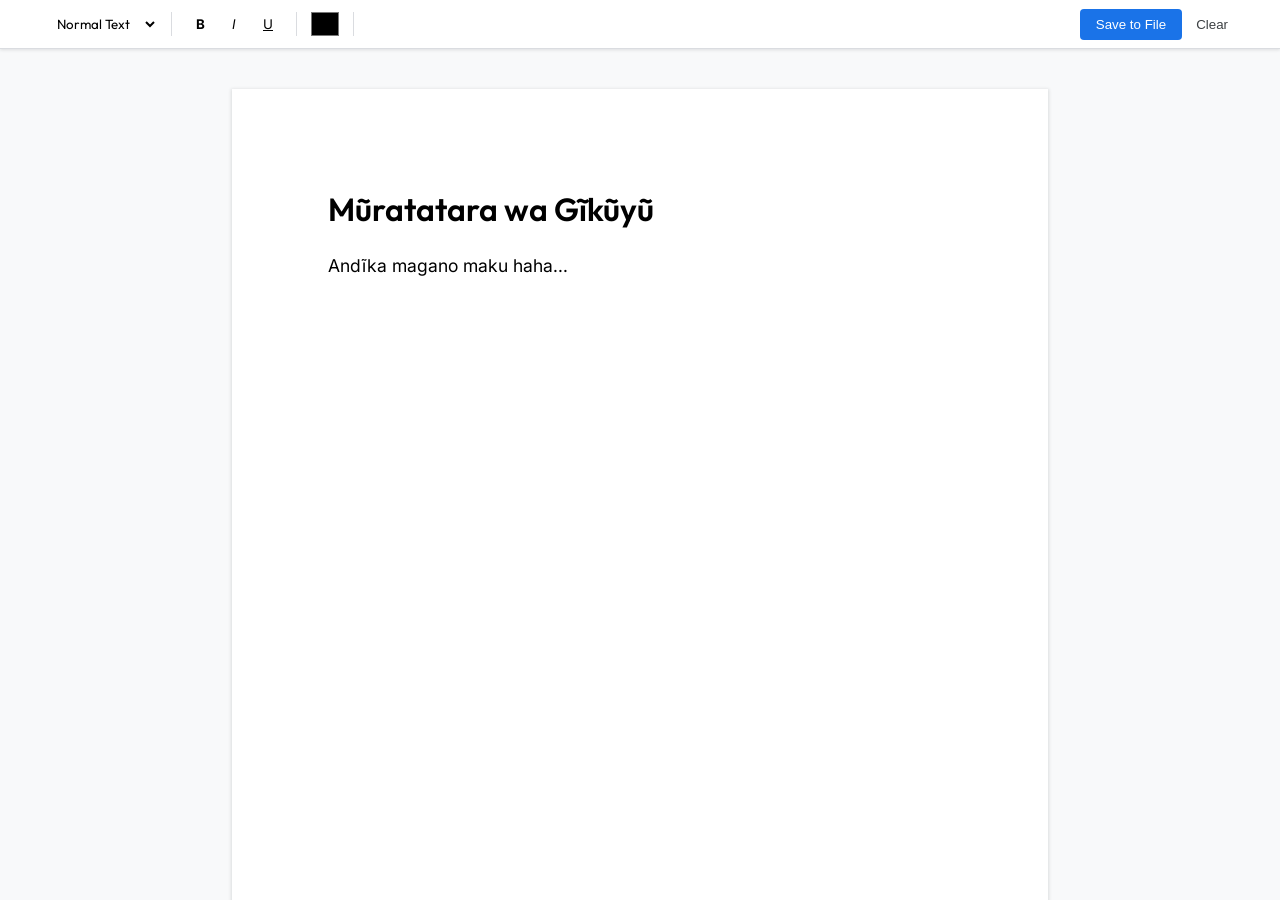
==== index.html @ ea51cbfc "Initial commit: Standalone Kikuyu Docs Autocomplete Editor" ====
<!DOCTYPE html>
<html lang="ki">
<head>
    <meta charset="UTF-8">
    <meta name="viewport" content="width=device-width, initial-scale=1.0">
    <title>Kikuyu Docs | Smart Autocomplete Editor</title>
    <link rel="stylesheet" href="style.css">
    <link rel="preconnect" href="https://fonts.googleapis.com">
    <link rel="preconnect" href="https://fonts.gstatic.com" crossorigin>
    <link href="https://fonts.googleapis.com/css2?family=Inter:wght@300;400;500;600&family=Outfit:wght@400;600&display=swap" rel="stylesheet">
</head>
<body>
    <div class="app-container">
        <!-- Toolbar Section -->
        <div class="toolbar-wrapper">
            <div class="toolbar">
                <div class="toolbar-group">
                    <select id="header-select" class="toolbar-select">
                        <option value="p">Normal Text</option>
                        <option value="h1">Heading 1</option>
                        <option value="h2">Heading 2</option>
                        <option value="h3">Heading 3</option>
                    </select>
                </div>
                <div class="toolbar-divider"></div>
                <div class="toolbar-group">
                    <button id="bold-btn" class="toolbar-btn" title="Bold (Ctrl+B)"><b>B</b></button>
                    <button id="italic-btn" class="toolbar-btn" title="Italic (Ctrl+I)"><i>I</i></button>
                    <button id="underline-btn" class="toolbar-btn" title="Underline (Ctrl+U)"><u>U</u></button>
                </div>
                <div class="toolbar-divider"></div>
                <div class="toolbar-group">
                    <input type="color" id="color-picker" class="toolbar-color" value="#000000" title="Text Color">
                </div>
                <div class="toolbar-divider"></div>
                <div class="toolbar-group actions">
                    <button id="save-btn" class="primary-btn">Save to File</button>
                    <button id="clear-btn" class="text-btn">Clear</button>
                </div>
            </div>
        </div>

        <!-- Document Area -->
        <div class="document-container">
            <div class="paper-wrapper">
                <div id="editor" contenteditable="true" spellcheck="false" class="paper">
                    <h1>Mũratatara wa Gĩkũyũ</h1>
                    <p>Andĩka magano maku haha...</p>
                </div>
            </div>
        </div>

        <!-- Floating Suggestion Box -->
        <div id="suggestions" class="suggestions-container"></div>
    </div>

    <script src="app.js"></script>
</body>
</html>
---- style.css ----
:root {
    --primary-color: #1a73e8;
    --bg-gray: #f8f9fa;
    --paper-white: #ffffff;
    --text-main: #3c4043;
    --toolbar-border: #dadce0;
    --accent-color: #ff9800;
}

* {
    box-sizing: border-box;
    margin: 0;
    padding: 0;
}

body {
    font-family: 'Inter', sans-serif;
    background: var(--bg-gray);
    color: var(--text-main);
    overflow: hidden; /* Main window doesn't scroll, document container does */
}

.app-container {
    height: 100vh;
    display: flex;
    flex-direction: column;
}

/* Toolbar Styling */
.toolbar-wrapper {
    background: white;
    border-bottom: 1px solid var(--toolbar-border);
    padding: 8px 16px;
    z-index: 1000;
    box-shadow: 0 1px 3px rgba(60,64,67,0.15);
}

.toolbar {
    display: flex;
    align-items: center;
    max-width: 1200px;
    margin: 0 auto;
    gap: 12px;
}

.toolbar-group {
    display: flex;
    gap: 2px;
    align-items: center;
}

.toolbar-divider {
    width: 1px;
    height: 24px;
    background: var(--toolbar-border);
}

.toolbar-select {
    padding: 6px 12px;
    border-radius: 4px;
    border: 1px solid transparent;
    background: transparent;
    font-family: 'Outfit', sans-serif;
    cursor: pointer;
    outline: none;
}

.toolbar-select:hover {
    background: #f1f3f4;
}

.toolbar-btn {
    width: 32px;
    height: 32px;
    border-radius: 4px;
    border: none;
    background: transparent;
    cursor: pointer;
    display: flex;
    align-items: center;
    justify-content: center;
    font-family: 'Inter', sans-serif;
    transition: background 0.2s;
}

.toolbar-btn:hover {
    background: #f1f3f4;
}

.toolbar-color {
    width: 32px;
    height: 32px;
    border: none;
    background: transparent;
    cursor: pointer;
}

/* Document Area Styling */
.document-container {
    flex: 1;
    overflow-y: auto;
    padding: 40px 16px;
    display: flex;
    justify-content: center;
}

.paper-wrapper {
    width: 100%;
    max-width: 816px; /* A4-ish width for web */
    min-height: 1056px;
    background: var(--paper-white);
    box-shadow: 0 1px 3px 1px rgba(60,64,67,.15);
    padding: 96px; /* Standard margins */
    box-sizing: border-box;
}

.paper {
    outline: none;
    font-size: 1.1rem;
    line-height: 1.5;
    min-height: 100%;
    color: #000;
}

.paper h1 { font-size: 2rem; margin-bottom: 20px; font-family: 'Outfit', sans-serif; font-weight: 600; }
.paper h2 { font-size: 1.5rem; margin-bottom: 15px; margin-top: 25px; font-weight: 600; }
.paper p { margin-bottom: 12px; }

/* Actions */
.actions {
    margin-left: auto;
}

.primary-btn {
    background: var(--primary-color);
    color: white;
    border: none;
    padding: 8px 16px;
    border-radius: 4px;
    font-weight: 500;
    cursor: pointer;
    transition: box-shadow 0.2s;
}

.primary-btn:hover {
    box-shadow: 0 1px 3px 0 rgba(66,133,244,0.45);
    background: #1967d2;
}

.text-btn {
    background: transparent;
    border: none;
    color: var(--text-main);
    padding: 8px 12px;
    cursor: pointer;
}

/* Floating Suggestion Box */
.suggestions-container {
    position: absolute;
    background: #fff;
    border-radius: 8px;
    box-shadow: 0 4px 12px rgba(0,0,0,0.15);
    display: none;
    z-index: 2000;
    min-width: 180px;
    border: 1px solid #ddd;
    overflow: hidden;
}

.suggestion-item {
    padding: 10px 16px;
    cursor: pointer;
    font-size: 0.95rem;
    display: flex;
    justify-content: space-between;
    align-items: center;
    border-bottom: 1px solid #eee;
}

.suggestion-item:last-child {
    border-bottom: none;
}

.suggestion-item:hover, .suggestion-item.selected {
    background: #e8f0fe;
    color: var(--primary-color);
}

.suggestion-item.prediction::after {
    content: 'Next Word';
    font-size: 0.65rem;
    background: #fdf2e9;
    color: #e67e22;
    padding: 2px 6px;
    border-radius: 4px;
    font-weight: 600;
}

@media (max-width: 600px) {
    .paper-wrapper {
        padding: 40px;
    }
}
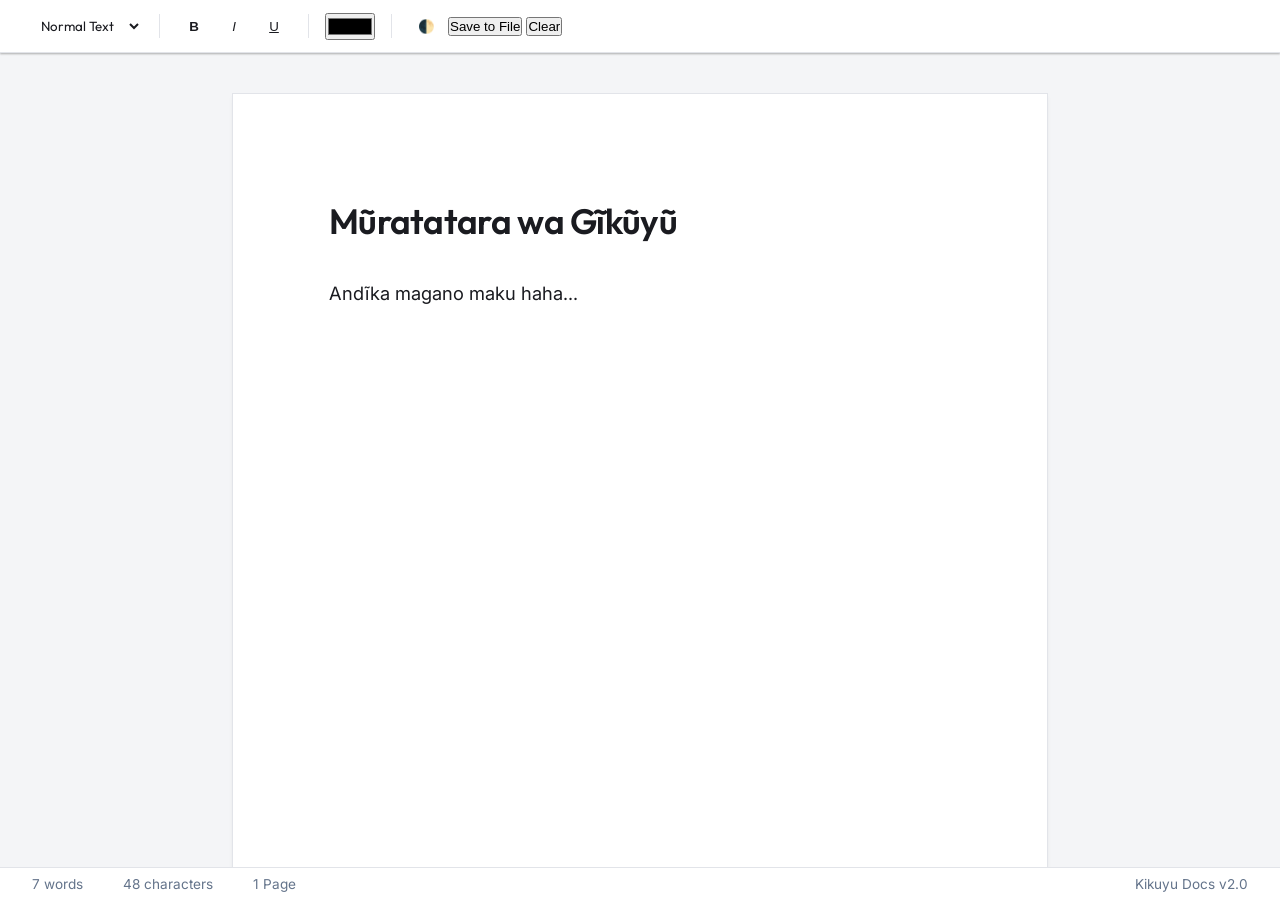
==== commit e7deafe2: "UI Redesign: Implement true A4 pagination and premium dark/light mode" ====
--- a/index.html
+++ b/index.html
@@ -15,7 +15,7 @@
         <div class="toolbar-wrapper">
             <div class="toolbar">
                 <div class="toolbar-group">
-                    <select id="header-select" class="toolbar-select">
+                    <select id="header-select" class="toolbar-select" aria-label="Text formatting" title="Text formatting">
                         <option value="p">Normal Text</option>
                         <option value="h1">Heading 1</option>
                         <option value="h2">Heading 2</option>
@@ -30,10 +30,11 @@
                 </div>
                 <div class="toolbar-divider"></div>
                 <div class="toolbar-group">
-                    <input type="color" id="color-picker" class="toolbar-color" value="#000000" title="Text Color">
+                    <input type="color" id="color-picker" class="toolbar-color" value="#000000" title="Text Color" aria-label="Text color">
                 </div>
                 <div class="toolbar-divider"></div>
                 <div class="toolbar-group actions">
+                    <button id="theme-btn" class="toolbar-btn" title="Toggle Dark Mode">🌓</button>
                     <button id="save-btn" class="primary-btn">Save to File</button>
                     <button id="clear-btn" class="text-btn">Clear</button>
                 </div>
@@ -41,17 +42,25 @@
         </div>
 
         <!-- Document Area -->
-        <div class="document-container">
-            <div class="paper-wrapper">
-                <div id="editor" contenteditable="true" spellcheck="false" class="paper">
-                    <h1>Mũratatara wa Gĩkũyũ</h1>
-                    <p>Andĩka magano maku haha...</p>
-                </div>
+        <div id="page-container" class="document-container">
+            <div id="page-1" class="a4-page" contenteditable="true" spellcheck="false" 
+                 role="textbox" aria-multiline="true" aria-autocomplete="list" aria-haspopup="listbox" title="Kikuyu Text Editor"
+                 data-gramm="false" data-gramm_editor="false" autocorrect="off" autocapitalize="off" autocomplete="off">
+                <h1>Mũratatara wa Gĩkũyũ</h1>
+                <p>Andĩka magano maku haha...</p>
             </div>
         </div>
 
+        <!-- Status Bar -->
+        <div id="status-bar" class="status-bar">
+            <div id="word-count">0 words</div>
+            <div id="char-count">0 characters</div>
+            <div id="page-count"></div> <!-- Optional now -->
+            <div class="status-label">Kikuyu Docs v2.0</div>
+        </div>
+
         <!-- Floating Suggestion Box -->
-        <div id="suggestions" class="suggestions-container"></div>
+        <div id="suggestions" class="suggestions-container" role="listbox" aria-label="Suggestions"></div>
     </div>
 
     <script src="app.js"></script>
--- a/style.css
+++ b/style.css
@@ -1,10 +1,24 @@
 :root {
-    --primary-color: #1a73e8;
-    --bg-gray: #f8f9fa;
+    --primary-color: #3b82f6;
+    --bg-gray: #f4f5f7;
     --paper-white: #ffffff;
-    --text-main: #3c4043;
-    --toolbar-border: #dadce0;
-    --accent-color: #ff9800;
+    --text-main: #1a1b20;
+    --toolbar-border: #e2e4e9;
+    --accent-color: #f59e0b;
+    --status-bg: #ffffff;
+    --status-text: #64748b;
+    --sheet-shadow: 0 4px 6px -1px rgba(0, 0, 0, 0.05), 0 2px 4px -1px rgba(0, 0, 0, 0.03);
+}
+
+body.dark-mode {
+    --primary-color: #6366f1; /* Deep indigo for tech dark mode */
+    --bg-gray: #0b0c10; /* Deep black workspace */
+    --paper-white: #16181d; /* Midnight gray paper */
+    --text-main: #e2e8f0; /* Soft off-white text */
+    --toolbar-border: #23252d; /* Subtle borders */
+    --status-bg: #121318;
+    --status-text: #71717a;
+    --sheet-shadow: 0 10px 30px -5px rgba(0, 0, 0, 0.7), 0 4px 6px -2px rgba(0, 0, 0, 0.5);
 }
 
 * {
@@ -17,7 +31,8 @@
     font-family: 'Inter', sans-serif;
     background: var(--bg-gray);
     color: var(--text-main);
-    overflow: hidden; /* Main window doesn't scroll, document container does */
+    overflow: hidden;
+    transition: background 0.3s, color 0.3s;
 }
 
 .app-container {
@@ -28,24 +43,24 @@
 
 /* Toolbar Styling */
 .toolbar-wrapper {
-    background: white;
+    background: var(--paper-white);
     border-bottom: 1px solid var(--toolbar-border);
-    padding: 8px 16px;
+    padding: 8px 24px;
     z-index: 1000;
-    box-shadow: 0 1px 3px rgba(60,64,67,0.15);
+    box-shadow: 0 1px 2px rgba(0,0,0,0.3);
 }
 
 .toolbar {
     display: flex;
     align-items: center;
-    max-width: 1200px;
+    max-width: 1600px;
     margin: 0 auto;
-    gap: 12px;
+    gap: 16px;
 }
 
 .toolbar-group {
     display: flex;
-    gap: 2px;
+    gap: 4px;
     align-items: center;
 }
 
@@ -60,145 +75,141 @@
     border-radius: 4px;
     border: 1px solid transparent;
     background: transparent;
+    color: var(--text-main);
     font-family: 'Outfit', sans-serif;
     cursor: pointer;
-    outline: none;
-}
-
-.toolbar-select:hover {
-    background: #f1f3f4;
 }
 
 .toolbar-btn {
-    width: 32px;
-    height: 32px;
+    width: 36px;
+    height: 36px;
     border-radius: 4px;
     border: none;
     background: transparent;
+    color: var(--text-main);
     cursor: pointer;
     display: flex;
     align-items: center;
     justify-content: center;
-    font-family: 'Inter', sans-serif;
-    transition: background 0.2s;
 }
 
 .toolbar-btn:hover {
-    background: #f1f3f4;
-}
-
-.toolbar-color {
-    width: 32px;
-    height: 32px;
-    border: none;
-    background: transparent;
-    cursor: pointer;
-}
-
-/* Document Area Styling */
+    background: rgba(60,64,67,0.1);
+}
+
+/* --- THE CANVAS SYSTEM --- */
 .document-container {
     flex: 1;
-    overflow-y: auto;
+    overflow-y: scroll;
+    padding: 48px 16px; /* Removed the massive 500px bottom overscroll */
+    display: flex;
+    flex-direction: column;
+    align-items: center;
+    scroll-behavior: smooth;
+}
+
+/* --- A4 PAGINATION SYSTEM --- */
+.document-container {
+    flex: 1;
+    overflow-y: scroll;
     padding: 40px 16px;
     display: flex;
-    justify-content: center;
-}
-
-.paper-wrapper {
-    width: 100%;
-    max-width: 816px; /* A4-ish width for web */
-    min-height: 1056px;
+    flex-direction: column;
+    align-items: center;
+    background: var(--bg-gray);
+    gap: 40px; /* Space between pages */
+    scroll-behavior: smooth;
+}
+
+.a4-page {
+    width: 816px; /* Exactly A4 */
+    min-height: 1056px; /* Exactly A4 */
+    max-height: 1056px; /* Restrict writing outside */
     background: var(--paper-white);
-    box-shadow: 0 1px 3px 1px rgba(60,64,67,.15);
-    padding: 96px; /* Standard margins */
+    box-shadow: var(--sheet-shadow);
+    padding: 96px; /* 1 inch margins */
     box-sizing: border-box;
-}
-
-.paper {
+    border: 1px solid var(--toolbar-border);
     outline: none;
-    font-size: 1.1rem;
-    line-height: 1.5;
-    min-height: 100%;
-    color: #000;
-}
-
-.paper h1 { font-size: 2rem; margin-bottom: 20px; font-family: 'Outfit', sans-serif; font-weight: 600; }
-.paper h2 { font-size: 1.5rem; margin-bottom: 15px; margin-top: 25px; font-weight: 600; }
-.paper p { margin-bottom: 12px; }
-
-/* Actions */
-.actions {
+    overflow: hidden; /* Stop text spilling down, JS handles new page */
+    cursor: text;
+    transition: background 0.3s, box-shadow 0.3s, border-color 0.3s;
+
+    font-size: 1.15rem;
+    line-height: 1.8;
+    color: var(--text-main);
+    word-wrap: break-word;
+    overflow-wrap: break-word;
+    font-variant-numeric: tabular-nums;
+}
+
+.a4-page h1 { 
+    font-size: 2.2rem; 
+    margin-bottom: 24px; 
+    font-family: 'Outfit', sans-serif; 
+    font-weight: 600; 
+    letter-spacing: -0.02em; 
+}
+.a4-page h2 { 
+    font-size: 1.6rem; 
+    margin-top: 40px; 
+    margin-bottom: 16px; 
+    font-family: 'Outfit', sans-serif; 
+    font-weight: 600; 
+}
+.a4-page p { 
+    margin-bottom: 24px; 
+}
+
+/* Status Bar */
+.status-bar {
+    background: var(--status-bg);
+    border-top: 1px solid var(--toolbar-border);
+    padding: 8px 32px;
+    display: flex;
+    gap: 40px;
+    font-size: 0.85rem;
+    color: var(--status-text);
+    z-index: 1000;
+}
+
+.status-label {
     margin-left: auto;
-}
-
-.primary-btn {
-    background: var(--primary-color);
-    color: white;
-    border: none;
-    padding: 8px 16px;
-    border-radius: 4px;
-    font-weight: 500;
-    cursor: pointer;
-    transition: box-shadow 0.2s;
-}
-
-.primary-btn:hover {
-    box-shadow: 0 1px 3px 0 rgba(66,133,244,0.45);
-    background: #1967d2;
-}
-
-.text-btn {
-    background: transparent;
-    border: none;
-    color: var(--text-main);
-    padding: 8px 12px;
-    cursor: pointer;
 }
 
 /* Floating Suggestion Box */
 .suggestions-container {
     position: absolute;
-    background: #fff;
+    background: var(--paper-white);
     border-radius: 8px;
-    box-shadow: 0 4px 12px rgba(0,0,0,0.15);
+    box-shadow: 0 12px 48px rgba(0,0,0,0.3);
     display: none;
     z-index: 2000;
-    min-width: 180px;
-    border: 1px solid #ddd;
+    min-width: 250px;
+    max-height: 350px;
     overflow: hidden;
+    border: 1px solid var(--toolbar-border);
 }
 
 .suggestion-item {
-    padding: 10px 16px;
+    padding: 12px 20px;
     cursor: pointer;
-    font-size: 0.95rem;
+    color: var(--text-main);
     display: flex;
     justify-content: space-between;
-    align-items: center;
-    border-bottom: 1px solid #eee;
-}
-
-.suggestion-item:last-child {
-    border-bottom: none;
-}
-
-.suggestion-item:hover, .suggestion-item.selected {
-    background: #e8f0fe;
-    color: var(--primary-color);
-}
-
-.suggestion-item.prediction::after {
-    content: 'Next Word';
-    font-size: 0.65rem;
-    background: #fdf2e9;
-    color: #e67e22;
-    padding: 2px 6px;
-    border-radius: 4px;
-    font-weight: 600;
-}
-
-@media (max-width: 600px) {
-    .paper-wrapper {
-        padding: 40px;
+}
+
+.suggestion-item.selected, .suggestion-item:hover {
+    background: var(--primary-color);
+    color: white;
+}
+
+@media print {
+    .toolbar-wrapper, .status-bar, .suggestions-container { display: none !important; }
+    .document-container { padding: 0 !important; }
+    .paper-wrapper { 
+        box-shadow: none !important; 
+        background: none !important;
+        width: 100% !important;
     }
 }
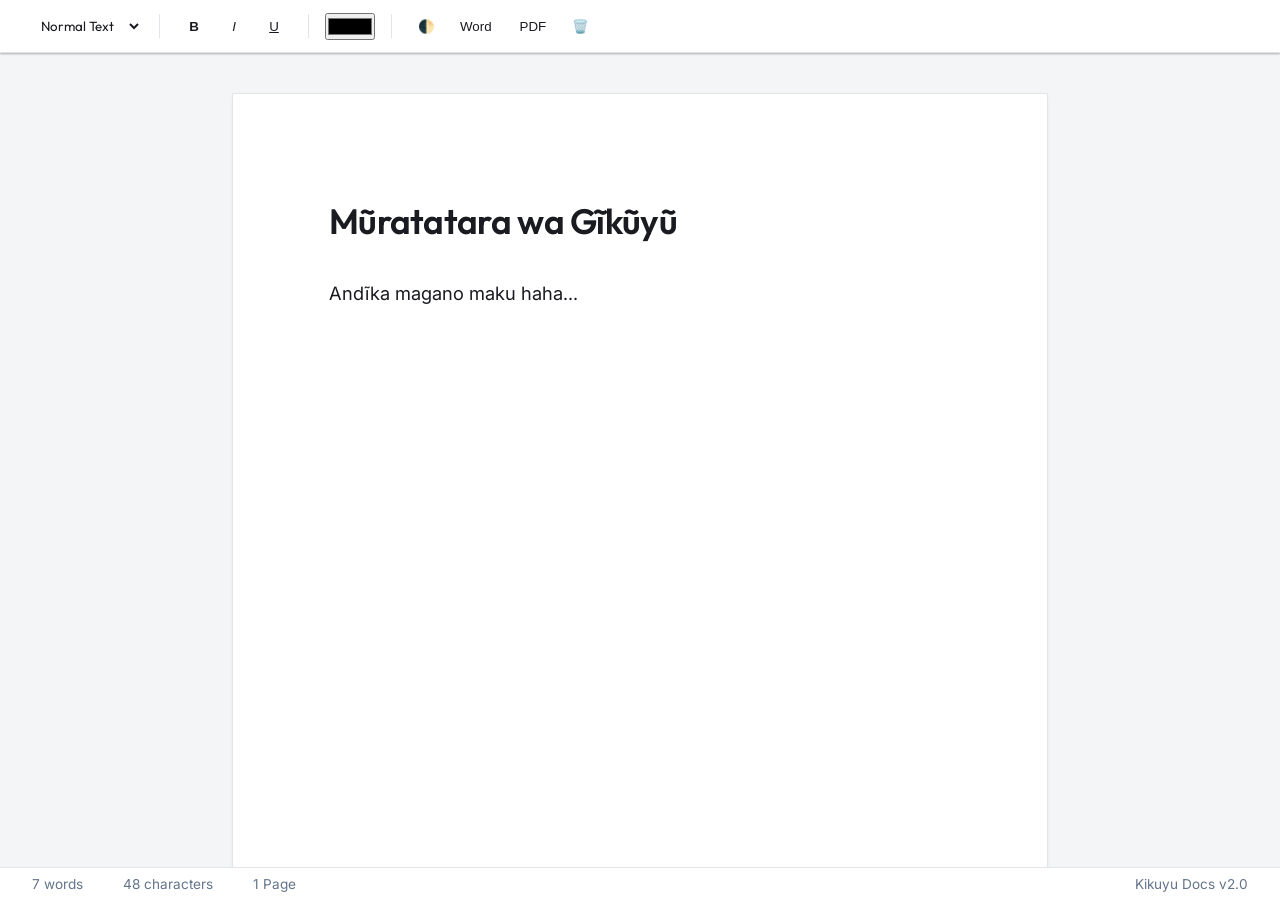
==== commit 21ff7fec: "Added word and pdf support" ====
--- a/index.html
+++ b/index.html
@@ -35,8 +35,9 @@
                 <div class="toolbar-divider"></div>
                 <div class="toolbar-group actions">
                     <button id="theme-btn" class="toolbar-btn" title="Toggle Dark Mode">🌓</button>
-                    <button id="save-btn" class="primary-btn">Save to File</button>
-                    <button id="clear-btn" class="text-btn">Clear</button>
+                    <button id="save-word-btn" class="toolbar-btn export-btn" title="Export as Word Document">Word</button>
+                    <button id="save-pdf-btn" class="toolbar-btn export-btn" title="Export as PDF">PDF</button>
+                    <button id="clear-btn" class="toolbar-btn" title="Clear Editor">🗑️</button>
                 </div>
             </div>
         </div>
--- a/style.css
+++ b/style.css
@@ -95,6 +95,12 @@
 
 .toolbar-btn:hover {
     background: rgba(60,64,67,0.1);
+}
+
+.export-btn {
+    width: auto;
+    padding: 0 12px;
+    font-weight: 500;
 }
 
 /* --- THE CANVAS SYSTEM --- */
@@ -205,11 +211,21 @@
 }
 
 @media print {
+    @page { size: A4; margin: 0; }
+    body, html, .app-container { height: auto !important; background: white !important; }
     .toolbar-wrapper, .status-bar, .suggestions-container { display: none !important; }
-    .document-container { padding: 0 !important; }
-    .paper-wrapper { 
+    .document-container { 
+        padding: 0 !important; 
+        gap: 0 !important; 
+        background: none !important; 
+        overflow: visible !important; 
+    }
+    .a4-page { 
         box-shadow: none !important; 
         background: none !important;
-        width: 100% !important;
+        border: none !important;
+        margin: 0 !important;
+        page-break-after: always;
+        overflow: visible !important;
     }
 }
